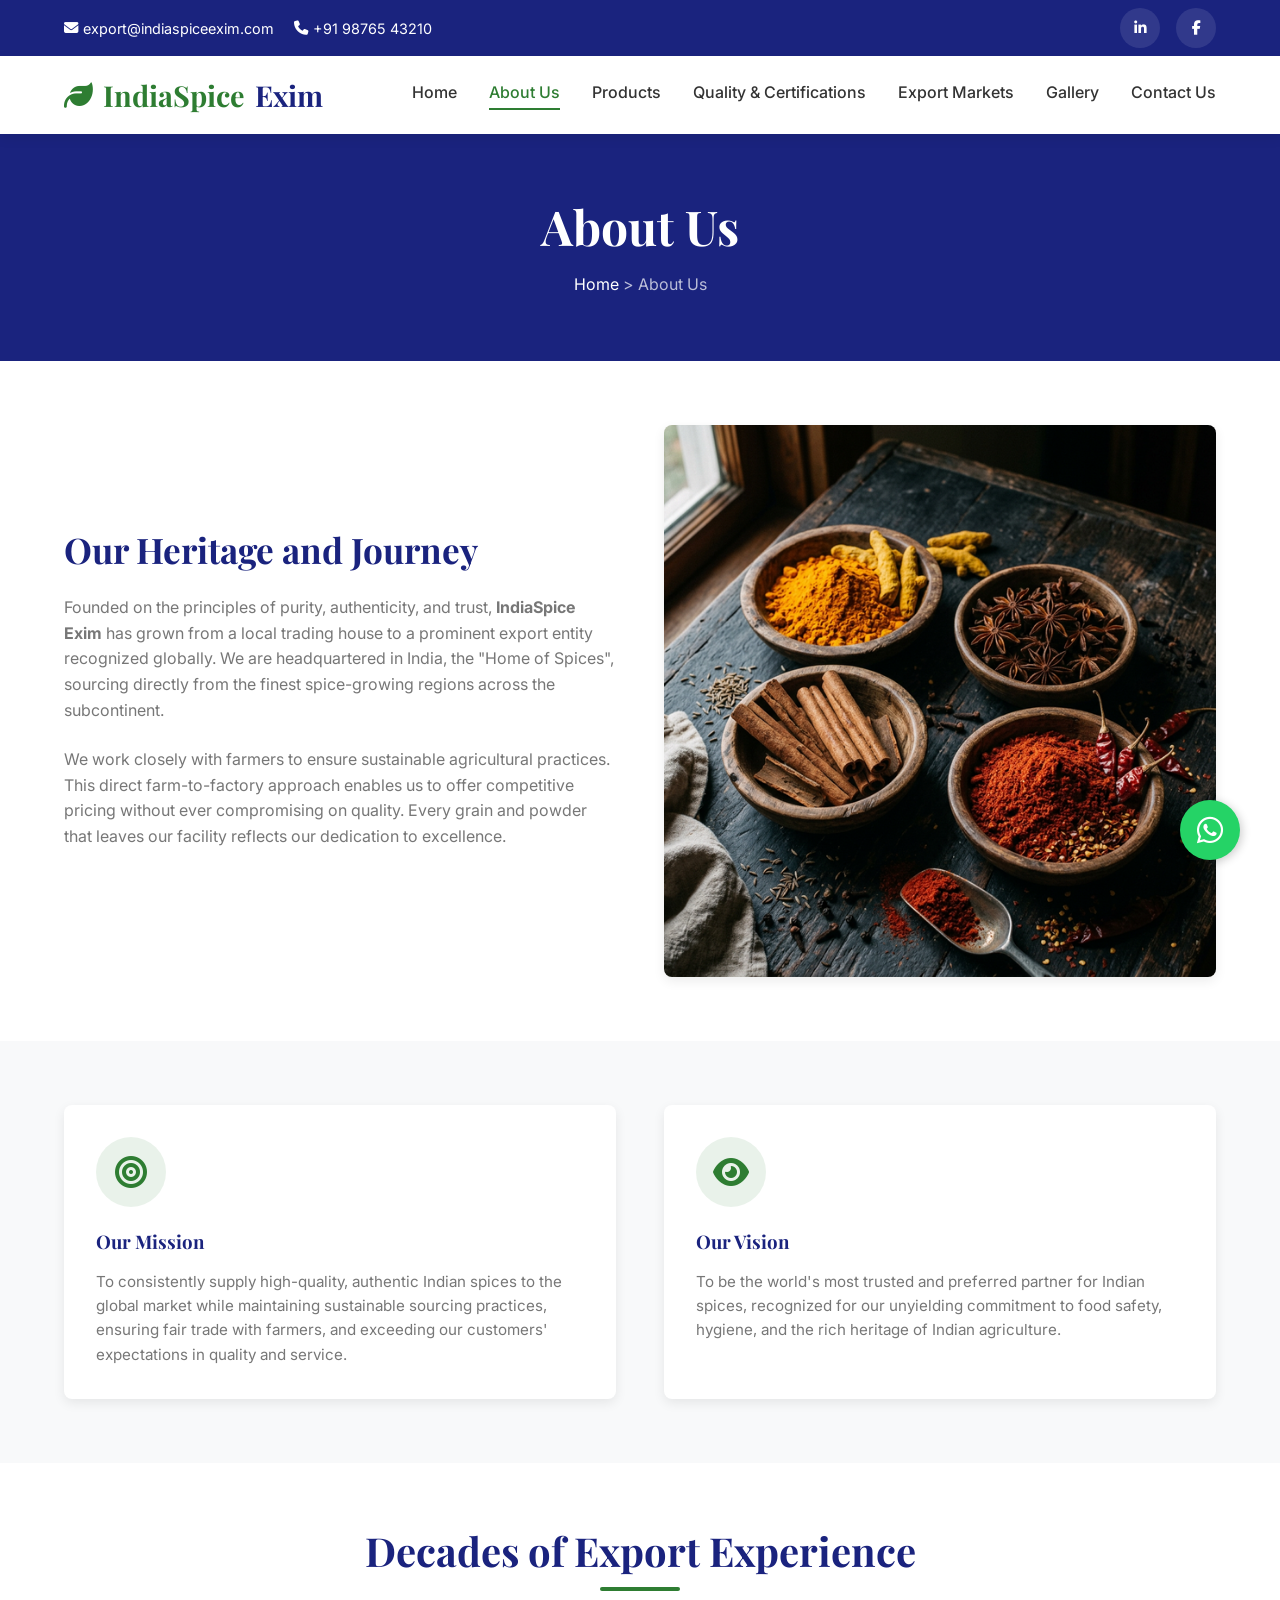
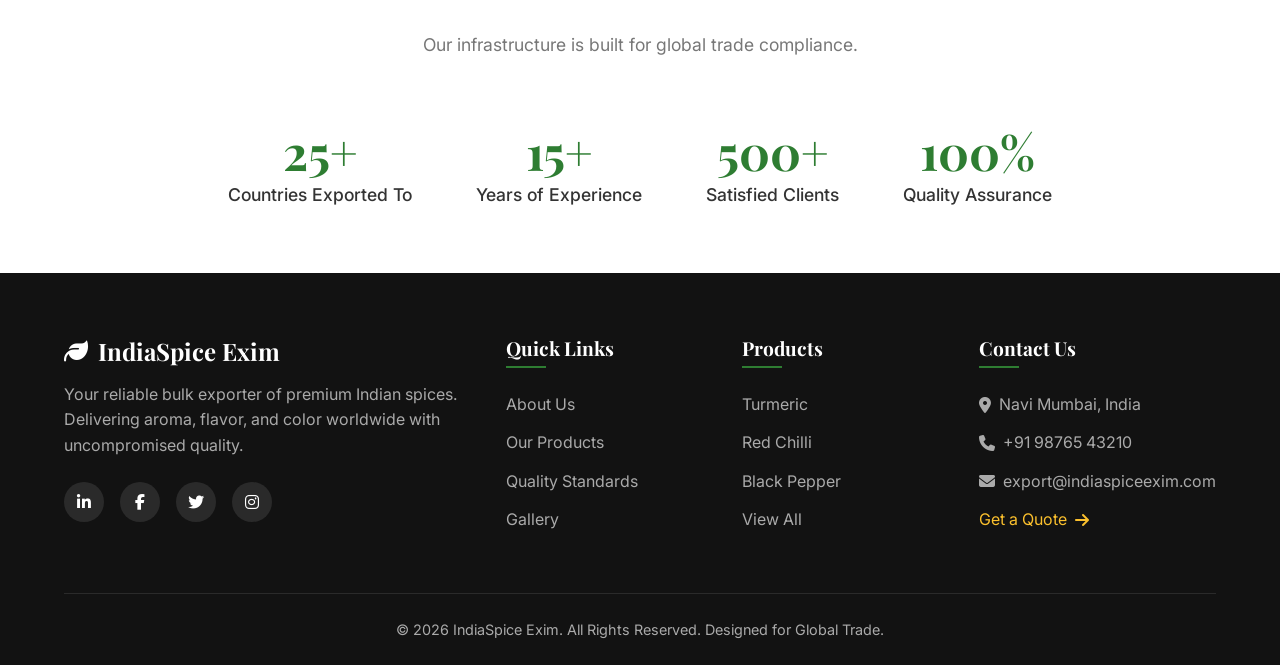
==== about.html @ eb97a2b5 "Add website files" ====
<!DOCTYPE html>
<html lang="en">

<head>
    <meta charset="UTF-8">
    <meta name="viewport" content="width=device-width, initial-scale=1.0">
    <title>About Us | IndiaSpice Exim</title>
    <!-- Google Fonts -->
    <link rel="preconnect" href="https://fonts.googleapis.com">
    <link rel="preconnect" href="https://fonts.gstatic.com" crossorigin>
    <link
        href="https://fonts.googleapis.com/css2?family=Inter:wght@300;400;500;600&family=Playfair+Display:wght@600;700&display=swap"
        rel="stylesheet">
    <!-- Font Awesome for Icons -->
    <link rel="stylesheet" href="https://cdnjs.cloudflare.com/ajax/libs/font-awesome/6.4.0/css/all.min.css">
    <!-- Custom CSS -->
    <link rel="stylesheet" href="css/style.css">
</head>

<body>

    <!-- Top Bar -->
    <div class="top-bar">
        <div class="container">
            <div class="top-bar-info">
                <span><i class="fas fa-envelope"></i> export@indiaspiceexim.com</span>
                <span><i class="fas fa-phone"></i> +91 98765 43210</span>
            </div>
            <div class="top-bar-social social-links">
                <a href="#"><i class="fab fa-linkedin-in"></i></a>
                <a href="#"><i class="fab fa-facebook-f"></i></a>
            </div>
        </div>
    </div>

    <!-- Header / Navigation -->
    <header class="header">
        <div class="container nav-container">
            <a href="index.html" class="logo">
                <i class="fas fa-leaf"></i>
                IndiaSpice <span>Exim</span>
            </a>

            <button class="mobile-menu-btn">
                <i class="fas fa-bars"></i>
            </button>

            <nav class="nav-links">
                <a href="index.html">Home</a>
                <a href="about.html" class="active">About Us</a>
                <a href="products.html">Products</a>
                <a href="quality.html">Quality & Certifications</a>
                <a href="markets.html">Export Markets</a>
                <a href="gallery.html">Gallery</a>
                <a href="contact.html">Contact Us</a>
            </nav>
        </div>
    </header>

    <!-- Page Header -->
    <section class="page-header">
        <div class="container">
            <h1>About Us</h1>
            <div class="breadcrumbs">
                <a href="index.html">Home</a> &gt; About Us
            </div>
        </div>
    </section>

    <!-- Company Story -->
    <section class="section">
        <div class="container">
            <div class="about-content">
                <div class="about-text">
                    <h2>Our Heritage and Journey</h2>
                    <p>Founded on the principles of purity, authenticity, and trust, <strong>IndiaSpice Exim</strong>
                        has grown from a local trading house to a prominent export entity recognized globally. We are
                        headquartered in India, the "Home of Spices", sourcing directly from the finest spice-growing
                        regions across the subcontinent.</p>
                    <p>We work closely with farmers to ensure sustainable agricultural practices. This direct
                        farm-to-factory approach enables us to offer competitive pricing without ever compromising on
                        quality. Every grain and powder that leaves our facility reflects our dedication to excellence.
                    </p>
                </div>
                <div class="about-image">
                    <img src="images/hero.png" alt="Spice Sourcing Operations" style="width: 100%; border-radius: 8px;">
                </div>
            </div>
        </div>
    </section>

    <!-- Mission & Vision -->
    <section class="section bg-light">
        <div class="container">
            <div style="display: grid; grid-template-columns: repeat(auto-fit, minmax(300px, 1fr)); gap: 3rem;">
                <div class="feature-card" style="text-align: left;">
                    <div class="feature-icon" style="margin: 0 0 1.5rem 0;"><i class="fas fa-bullseye"></i></div>
                    <h3>Our Mission</h3>
                    <p>To consistently supply high-quality, authentic Indian spices to the global market while
                        maintaining sustainable sourcing practices, ensuring fair trade with farmers, and exceeding our
                        customers' expectations in quality and service.</p>
                </div>
                <div class="feature-card" style="text-align: left;">
                    <div class="feature-icon" style="margin: 0 0 1.5rem 0;"><i class="fas fa-eye"></i></div>
                    <h3>Our Vision</h3>
                    <p>To be the world's most trusted and preferred partner for Indian spices, recognized for our
                        unyielding commitment to food safety, hygiene, and the rich heritage of Indian agriculture.</p>
                </div>
            </div>
        </div>
    </section>

    <!-- Export Experience -->
    <section class="section">
        <div class="container text-center">
            <h2 class="section-title">Decades of Export Experience</h2>
            <p class="section-subtitle">Our infrastructure is built for global trade compliance.</p>

            <div style="display: flex; justify-content: center; gap: 4rem; flex-wrap: wrap; margin-top: 3rem;">
                <div>
                    <h3 style="font-size: 3rem; color: var(--primary);">25+</h3>
                    <p style="font-weight: 500; font-size: 1.1rem;">Countries Exported To</p>
                </div>
                <div>
                    <h3 style="font-size: 3rem; color: var(--primary);">15+</h3>
                    <p style="font-weight: 500; font-size: 1.1rem;">Years of Experience</p>
                </div>
                <div>
                    <h3 style="font-size: 3rem; color: var(--primary);">500+</h3>
                    <p style="font-weight: 500; font-size: 1.1rem;">Satisfied Clients</p>
                </div>
                <div>
                    <h3 style="font-size: 3rem; color: var(--primary);">100%</h3>
                    <p style="font-weight: 500; font-size: 1.1rem;">Quality Assurance</p>
                </div>
            </div>
        </div>
    </section>

    <!-- Footer -->
    <footer class="footer">
        <div class="container">
            <div class="footer-grid">
                <div class="footer-about">
                    <h3><i class="fas fa-leaf"></i> IndiaSpice Exim</h3>
                    <p>Your reliable bulk exporter of premium Indian spices. Delivering aroma, flavor, and color
                        worldwide with uncompromised quality.</p>
                    <div class="social-links">
                        <a href="#"><i class="fab fa-linkedin-in"></i></a>
                        <a href="#"><i class="fab fa-facebook-f"></i></a>
                        <a href="#"><i class="fab fa-twitter"></i></a>
                        <a href="#"><i class="fab fa-instagram"></i></a>
                    </div>
                </div>
                <div class="footer-links">
                    <h4>Quick Links</h4>
                    <ul>
                        <li><a href="about.html">About Us</a></li>
                        <li><a href="products.html">Our Products</a></li>
                        <li><a href="quality.html">Quality Standards</a></li>
                        <li><a href="gallery.html">Gallery</a></li>
                    </ul>
                </div>
                <div class="footer-links">
                    <h4>Products</h4>
                    <ul>
                        <li><a href="products.html">Turmeric</a></li>
                        <li><a href="products.html">Red Chilli</a></li>
                        <li><a href="products.html">Black Pepper</a></li>
                        <li><a href="products.html">View All</a></li>
                    </ul>
                </div>
                <div class="footer-links">
                    <h4>Contact Us</h4>
                    <ul>
                        <li><a href="#"><i class="fas fa-map-marker-alt"></i> Navi Mumbai, India</a></li>
                        <li><a href="#"><i class="fas fa-phone"></i> +91 98765 43210</a></li>
                        <li><a href="#"><i class="fas fa-envelope"></i> export@indiaspiceexim.com</a></li>
                        <li><a href="contact.html" style="color: var(--accent); margin-top: 10px;">Get a Quote <i
                                    class="fas fa-arrow-right"></i></a></li>
                    </ul>
                </div>
            </div>
            <div class="footer-bottom">
                <p>&copy; 2026 IndiaSpice Exim. All Rights Reserved. Designed for Global Trade.</p>
            </div>
        </div>
    </footer>

    <!-- WhatsApp Floating Button -->
    <a href="https://wa.me/919876543210" class="whatsapp-float" target="_blank" title="Contact us on WhatsApp">
        <i class="fab fa-whatsapp"></i>
    </a>

    <!-- JS Scripts -->
    <script src="js/main.js"></script>
</body>

</html>
---- css/style.css ----
/* =========================================================================
   Spice Export - Global Styles
   ========================================================================= */

:root {
  /* Color Palette */
  --primary: #2e7d32;     /* Earthy Green */
  --primary-dark: #1b5e20;
  --secondary: #1a237e;   /* Navy Blue */
  --secondary-light: #534bae;
  --accent: #fbc02d;      /* Turmeric Yellow/Gold */
  --text-dark: #333333;
  --text-light: #777777;
  --bg-white: #ffffff;
  --bg-light: #f8f9fa;
  --bg-dark: #121212;

  /* Typography */
  --font-main: 'Inter', sans-serif;
  --font-heading: 'Playfair Display', serif; /* Gives a premium, corporate feel */

  /* Spacing */
  --space-sm: 0.5rem;
  --space-md: 1rem;
  --space-lg: 2rem;
  --space-xl: 4rem;

  /* Other */
  --radius: 8px;
  --shadow: 0 4px 12px rgba(0, 0, 0, 0.08);
  --shadow-hover: 0 8px 24px rgba(0, 0, 0, 0.12);
  --transition: all 0.3s ease;
}

/* =========================================================================
   Reset & Base
   ========================================================================= */
* {
  margin: 0;
  padding: 0;
  box-sizing: border-box;
}

body {
  font-family: var(--font-main);
  color: var(--text-dark);
  line-height: 1.6;
  background-color: var(--bg-white);
  overflow-x: hidden;
}

h1, h2, h3, h4, h5, h6 {
  font-family: var(--font-heading);
  color: var(--secondary);
  font-weight: 700;
  line-height: 1.2;
}

a {
  text-decoration: none;
  color: inherit;
  transition: var(--transition);
}

ul {
  list-style: none;
}

img {
  max-width: 100%;
  height: auto;
  display: block;
}

.container {
  width: 90%;
  max-width: 1200px;
  margin: 0 auto;
}

/* =========================================================================
   Typography Utilities
   ========================================================================= */
.section-title {
  text-align: center;
  font-size: 2.5rem;
  margin-bottom: var(--space-xl);
  position: relative;
  padding-bottom: var(--space-md);
}

.section-title::after {
  content: '';
  position: absolute;
  bottom: 0;
  left: 50%;
  transform: translateX(-50%);
  width: 80px;
  height: 4px;
  background-color: var(--primary);
  border-radius: 2px;
}

.section-subtitle {
  text-align: center;
  color: var(--text-light);
  font-size: 1.1rem;
  margin-top: -1.5rem;
  margin-bottom: var(--space-xl);
}

.text-center { text-align: center; }
.text-primary { color: var(--primary); }
.text-secondary { color: var(--secondary); }

/* =========================================================================
   Buttons
   ========================================================================= */
.btn {
  display: inline-block;
  padding: 0.8rem 2rem;
  border-radius: 50px; /* Pill shape for modern look */
  font-weight: 600;
  cursor: pointer;
  border: none;
  text-align: center;
  transition: var(--transition);
}

.btn-primary {
  background-color: var(--primary);
  color: var(--bg-white);
}

.btn-primary:hover {
  background-color: var(--primary-dark);
  transform: translateY(-2px);
  box-shadow: var(--shadow);
}

.btn-secondary {
  background-color: var(--secondary);
  color: var(--bg-white);
}

.btn-secondary:hover {
  background-color: var(--secondary-light);
  transform: translateY(-2px);
  box-shadow: var(--shadow);
}

.btn-outline {
  background-color: transparent;
  border: 2px solid var(--primary);
  color: var(--primary);
}

.btn-outline:hover {
  background-color: var(--primary);
  color: var(--bg-white);
}

/* =========================================================================
   Layout Sections
   ========================================================================= */
.section {
  padding: var(--space-xl) 0;
}

.bg-light {
  background-color: var(--bg-light);
}

/* =========================================================================
   Header (Global)
   ========================================================================= */
.header {
  background-color: var(--bg-white);
  box-shadow: var(--shadow);
  position: sticky;
  top: 0;
  z-index: 1000;
}

.top-bar {
  background-color: var(--secondary);
  color: var(--bg-white);
  font-size: 0.9rem;
  padding: 0.5rem 0;
}

.top-bar .container {
  display: flex;
  justify-content: space-between;
  align-items: center;
}

.top-bar-info span {
  margin-right: var(--space-md);
  display: inline-flex;
  align-items: center;
  gap: 5px;
}

.nav-container {
  display: flex;
  justify-content: space-between;
  align-items: center;
  padding: 1rem 0;
}

.logo {
  font-family: var(--font-heading);
  font-size: 1.8rem;
  font-weight: 700;
  color: var(--primary);
  display: flex;
  align-items: center;
  gap: 10px;
}

.logo span {
  color: var(--secondary);
}

.nav-links {
  display: flex;
  gap: 2rem;
}

.nav-links a {
  font-weight: 500;
  color: var(--text-dark);
  position: relative;
  padding-bottom: 5px;
}

.nav-links a::after {
  content: '';
  position: absolute;
  bottom: 0;
  left: 0;
  width: 0;
  height: 2px;
  background-color: var(--primary);
  transition: var(--transition);
}

.nav-links a:hover::after,
.nav-links a.active::after {
  width: 100%;
}

.nav-links a.active {
  color: var(--primary);
}

.mobile-menu-btn {
  display: none;
  background: none;
  border: none;
  font-size: 1.5rem;
  color: var(--secondary);
  cursor: pointer;
}

/* =========================================================================
   Hero Section
   ========================================================================= */
.hero {
  height: 80vh;
  min-height: 600px;
  background-size: cover;
  background-position: center;
  background-attachment: fixed; /* Parallax effect */
  position: relative;
  display: flex;
  align-items: center;
}

.hero::before {
  content: '';
  position: absolute;
  top: 0;
  left: 0;
  width: 100%;
  height: 100%;
  background: linear-gradient(to right, rgba(26, 35, 126, 0.8), rgba(46, 125, 50, 0.4));
}

.hero-content {
  position: relative;
  z-index: 10;
  color: var(--bg-white);
  max-width: 600px;
}

.hero-content h1 {
  font-size: 4rem;
  color: var(--bg-white);
  margin-bottom: var(--space-md);
  text-shadow: 2px 2px 4px rgba(0,0,0,0.5);
}

.hero-content p {
  font-size: 1.2rem;
  margin-bottom: var(--space-lg);
  opacity: 0.9;
}

.hero-tags {
  display: flex;
  gap: 1rem;
  margin-bottom: var(--space-lg);
}

.hero-tag {
  background: rgba(255, 255, 255, 0.2);
  backdrop-filter: blur(5px);
  padding: 0.5rem 1rem;
  border-radius: 4px;
  font-size: 0.9rem;
  display: flex;
  align-items: center;
  gap: 5px;
}

/* =========================================================================
   Product Cards
   ========================================================================= */
.product-grid {
  display: grid;
  grid-template-columns: repeat(auto-fit, minmax(280px, 1fr));
  gap: 2rem;
}

.product-card {
  background: var(--bg-white);
  border-radius: var(--radius);
  overflow: hidden;
  box-shadow: var(--shadow);
  transition: var(--transition);
  height: 100%;
  display: flex;
  flex-direction: column;
}

.product-card:hover {
  transform: translateY(-10px);
  box-shadow: var(--shadow-hover);
}

.product-img {
  height: 200px;
  overflow: hidden;
}

.product-img img {
  width: 100%;
  height: 100%;
  object-fit: cover;
  transition: transform 0.5s ease;
}

.product-card:hover .product-img img {
  transform: scale(1.1);
}

.product-info {
  padding: 1.5rem;
  flex-grow: 1;
  display: flex;
  flex-direction: column;
}

.product-info h3 {
  font-size: 1.4rem;
  margin-bottom: 0.5rem;
}

.product-grade {
  font-size: 0.85rem;
  color: var(--primary);
  font-weight: 600;
  margin-bottom: 0.8rem;
}

.product-info p {
  color: var(--text-light);
  font-size: 0.95rem;
  margin-bottom: 1.5rem;
  flex-grow: 1;
}

/* =========================================================================
   Features / Why Choose Us
   ========================================================================= */
.features-grid {
  display: grid;
  grid-template-columns: repeat(auto-fit, minmax(250px, 1fr));
  gap: 2rem;
}

.feature-card {
  text-align: center;
  padding: 2rem;
  background: var(--bg-white);
  border-radius: var(--radius);
  box-shadow: var(--shadow);
  transition: var(--transition);
}

.feature-card:hover {
  transform: translateY(-5px);
  box-shadow: var(--shadow-hover);
}

.feature-icon {
  width: 70px;
  height: 70px;
  background-color: rgba(46, 125, 50, 0.1);
  color: var(--primary);
  border-radius: 50%;
  display: flex;
  align-items: center;
  justify-content: center;
  font-size: 2rem;
  margin: 0 auto 1.5rem;
  transition: var(--transition);
}

.feature-card:hover .feature-icon {
  background-color: var(--primary);
  color: var(--bg-white);
}

.feature-card h3 {
  margin-bottom: 1rem;
}

.feature-card p {
  color: var(--text-light);
  font-size: 0.95rem;
}

/* =========================================================================
   Certifications
   ========================================================================= */
.cert-grid {
  display: flex;
  justify-content: center;
  flex-wrap: wrap;
  gap: 3rem;
  align-items: center;
}

.cert-item {
  width: 120px;
  height: 120px;
  display: flex;
  align-items: center;
  justify-content: center;
  background: #fff;
  border-radius: 50%;
  box-shadow: var(--shadow);
  padding: 1.5rem;
  transition: var(--transition);
}

.cert-item:hover {
  transform: scale(1.1);
  box-shadow: var(--shadow-hover);
}

/* =========================================================================
   Gallery
   ========================================================================= */
.gallery-grid {
  display: grid;
  grid-template-columns: repeat(auto-fill, minmax(300px, 1fr));
  gap: 1.5rem;
}

.gallery-item {
  position: relative;
  border-radius: var(--radius);
  overflow: hidden;
  height: 250px;
}

.gallery-item img {
  width: 100%;
  height: 100%;
  object-fit: cover;
  transition: transform 0.5s ease;
}

.gallery-overlay {
  position: absolute;
  top: 0;
  left: 0;
  width: 100%;
  height: 100%;
  background: rgba(26, 35, 126, 0.7);
  display: flex;
  align-items: center;
  justify-content: center;
  opacity: 0;
  transition: var(--transition);
  color: var(--bg-white);
  font-family: var(--font-heading);
  font-size: 1.5rem;
}

.gallery-item:hover img {
  transform: scale(1.1);
}

.gallery-item:hover .gallery-overlay {
  opacity: 1;
}

/* =========================================================================
   Contact Form
   ========================================================================= */
.contact-container {
  display: grid;
  grid-template-columns: 1fr 1fr;
  gap: 3rem;
  background: var(--bg-white);
  border-radius: var(--radius);
  box-shadow: var(--shadow);
  overflow: hidden;
}

.contact-info {
  background: var(--secondary);
  color: var(--bg-white);
  padding: 3rem;
}

.contact-info h3 {
  color: var(--bg-white);
  margin-bottom: 2rem;
  font-size: 2rem;
}

.contact-detail {
  display: flex;
  align-items: flex-start;
  gap: 1rem;
  margin-bottom: 1.5rem;
}

.contact-detail i {
  font-size: 1.2rem;
  color: var(--accent);
  margin-top: 5px;
}

.contact-form {
  padding: 3rem;
}

.form-group {
  margin-bottom: 1.5rem;
}

.form-group label {
  display: block;
  margin-bottom: 0.5rem;
  font-weight: 500;
  color: var(--text-dark);
}

.form-control {
  width: 100%;
  padding: 0.8rem 1rem;
  border: 1px solid #ddd;
  border-radius: 4px;
  font-family: inherit;
  font-size: 1rem;
  transition: border-color 0.3s;
}

.form-control:focus {
  outline: none;
  border-color: var(--primary);
  box-shadow: 0 0 0 3px rgba(46, 125, 50, 0.1);
}

textarea.form-control {
  resize: vertical;
  min-height: 120px;
}

/* =========================================================================
   Footer
   ========================================================================= */
.footer {
  background-color: var(--bg-dark);
  color: #aaaaaa;
  padding: 4rem 0 0 0;
}

.footer-grid {
  display: grid;
  grid-template-columns: 2fr 1fr 1fr 1fr;
  gap: 2rem;
  margin-bottom: 3rem;
}

.footer-about h3 {
  color: var(--bg-white);
  font-family: var(--font-heading);
  font-size: 1.5rem;
  margin-bottom: 1rem;
  display: flex;
  align-items: center;
  gap: 10px;
}

.footer-about p {
  margin-bottom: 1.5rem;
}

.social-links {
  display: flex;
  gap: 1rem;
}

.social-links a {
  width: 40px;
  height: 40px;
  border-radius: 50%;
  background: rgba(255,255,255,0.1);
  display: flex;
  align-items: center;
  justify-content: center;
  color: var(--bg-white);
  transition: var(--transition);
}

.social-links a:hover {
  background: var(--primary);
  transform: translateY(-3px);
}

.footer-links h4 {
  color: var(--bg-white);
  font-size: 1.2rem;
  margin-bottom: 1.5rem;
  position: relative;
  padding-bottom: 0.5rem;
}

.footer-links h4::after {
  content: '';
  position: absolute;
  bottom: 0;
  left: 0;
  width: 40px;
  height: 2px;
  background: var(--primary);
}

.footer-links ul li {
  margin-bottom: 0.8rem;
}

.footer-links ul li a {
  display: flex;
  align-items: center;
  gap: 8px;
  transition: var(--transition);
}

.footer-links ul li a:hover {
  color: var(--accent);
  padding-left: 5px;
}

.footer-bottom {
  border-top: 1px solid rgba(255,255,255,0.1);
  padding: 1.5rem 0;
  text-align: center;
  font-size: 0.9rem;
}

/* =========================================================================
   WhatsApp Floating Button
   ========================================================================= */
.whatsapp-float {
  position: fixed;
  width: 60px;
  height: 60px;
  bottom: 40px;
  right: 40px;
  background-color: #25d366;
  color: #FFF;
  border-radius: 50px;
  text-align: center;
  font-size: 30px;
  box-shadow: 2px 2px 10px rgba(0,0,0,0.2);
  z-index: 100;
  display: flex;
  align-items: center;
  justify-content: center;
  transition: var(--transition);
}

.whatsapp-float:hover {
  background-color: #1ebe57;
  transform: scale(1.1);
  color: #fff;
}

/* =========================================================================
   About Page Specific
   ========================================================================= */
.page-header {
  background-color: var(--secondary);
  color: var(--bg-white);
  padding: 4rem 0;
  text-align: center;
}

.page-header h1 {
  color: var(--bg-white);
  font-size: 3rem;
  margin-bottom: 1rem;
}

.page-header .breadcrumbs {
  color: rgba(255,255,255,0.7);
}

.page-header .breadcrumbs a {
  color: var(--bg-white);
}

.about-content {
  display: grid;
  grid-template-columns: 1fr 1fr;
  gap: 3rem;
  align-items: center;
}

.about-text h2 {
  font-size: 2.2rem;
  margin-bottom: 1.5rem;
}

.about-text p {
  margin-bottom: 1.5rem;
  color: var(--text-light);
}

.about-image img {
  border-radius: var(--radius);
  box-shadow: var(--shadow);
}

/* =========================================================================
   Responsive Design
   ========================================================================= */
@media (max-width: 992px) {
  .hero-content h1 {
    font-size: 3rem;
  }
  .contact-container {
    grid-template-columns: 1fr;
  }
  .about-content {
    grid-template-columns: 1fr;
  }
}

@media (max-width: 768px) {
  .top-bar {
    display: none;
  }
  
  .nav-links {
    position: absolute;
    top: 100%;
    left: 0;
    width: 100%;
    background: var(--bg-white);
    flex-direction: column;
    padding: 2rem;
    gap: 1.5rem;
    box-shadow: var(--shadow);
    transform: translateY(-150%);
    opacity: 0;
    visibility: hidden;
    transition: var(--transition);
  }
  
  .nav-links.active {
    transform: translateY(0);
    opacity: 1;
    visibility: visible;
  }
  
  .mobile-menu-btn {
    display: block;
  }

  .footer-grid {
    grid-template-columns: 1fr;
  }

  .hero-content h1 {
    font-size: 2.5rem;
  }

  .section-title {
    font-size: 2rem;
  }
}

@media (max-width: 480px) {
  .hero-tags {
    flex-direction: column;
  }
  .whatsapp-float {
    bottom: 20px;
    right: 20px;
  }
}
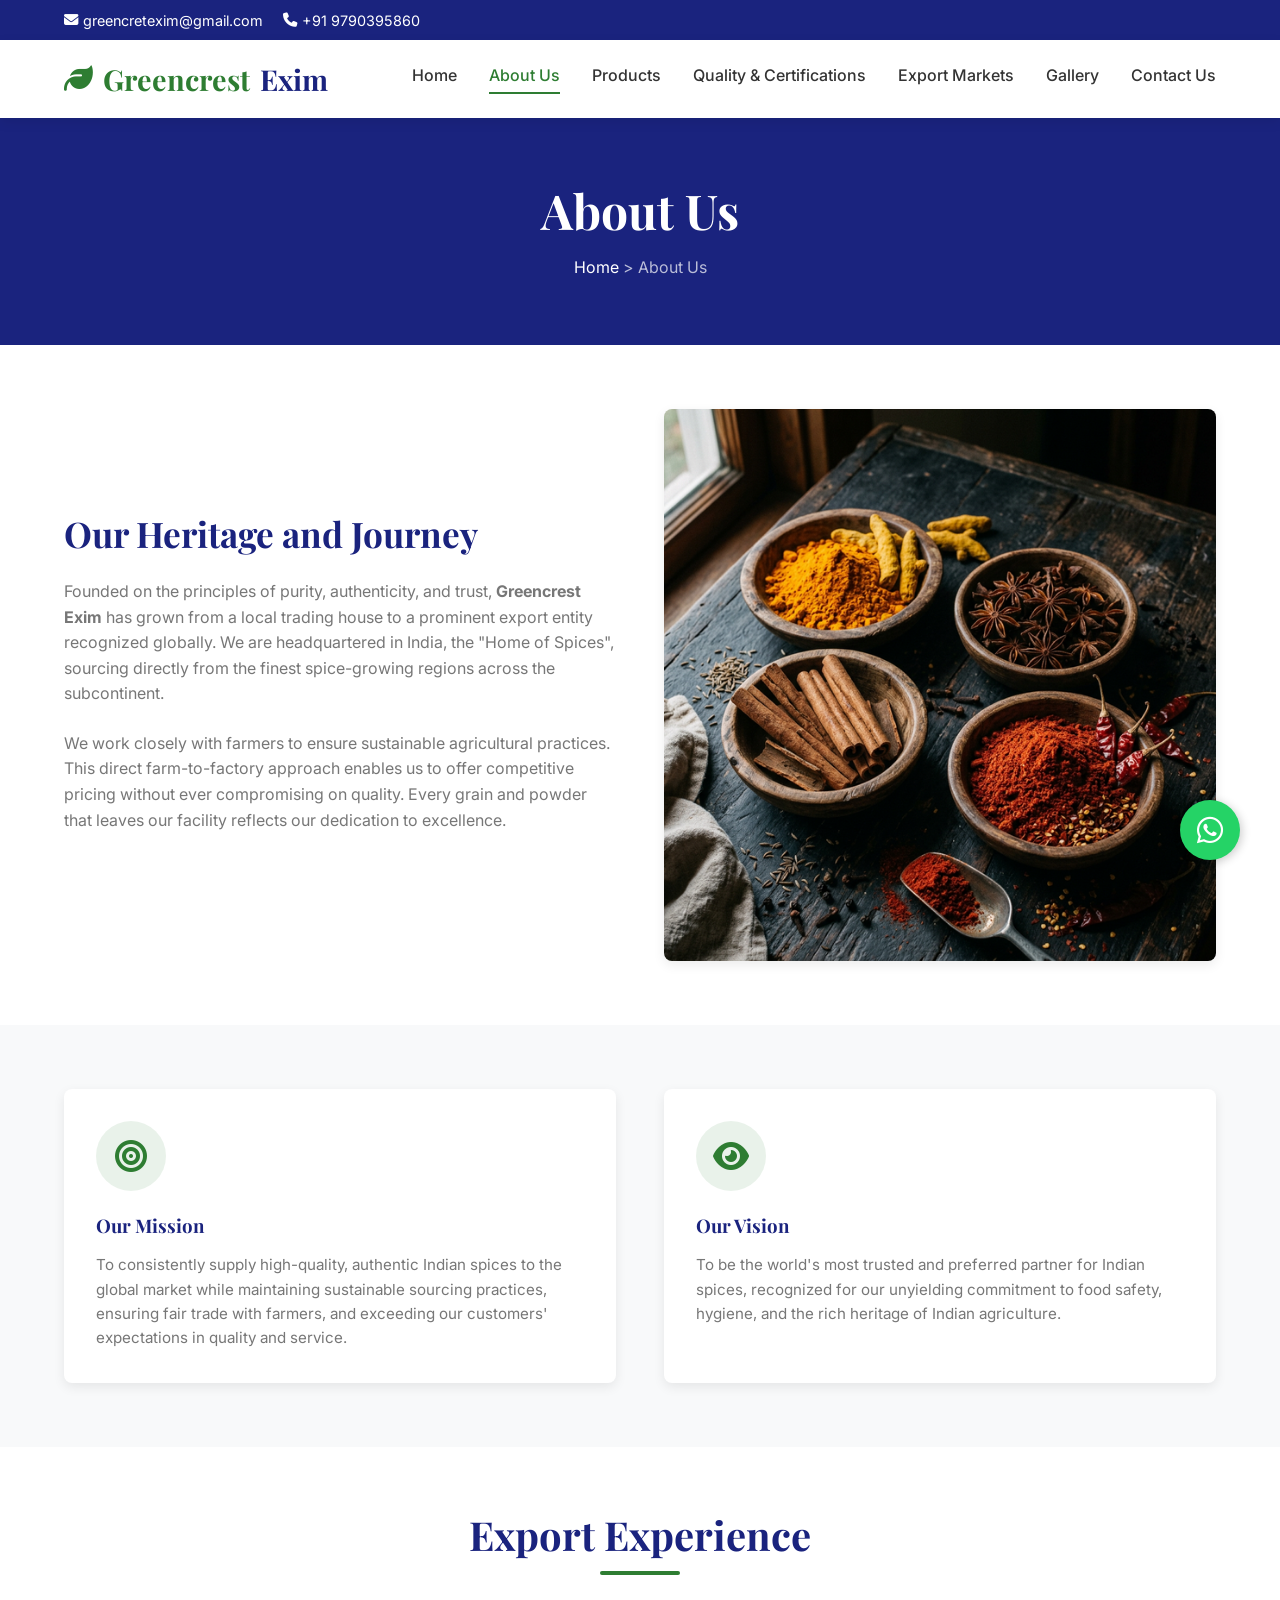
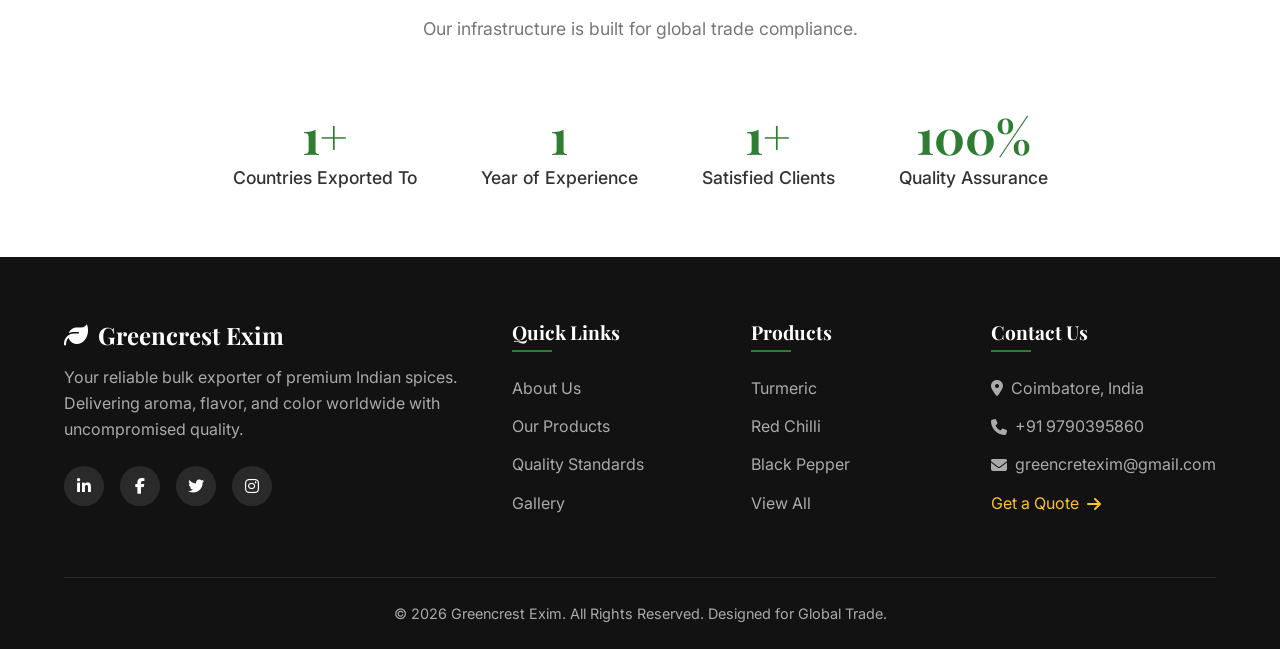
==== commit c34d022f: "feat: initialize project structure with HTML pages, CSS styles, and JavaScript functionality" ====
--- a/about.html
+++ b/about.html
@@ -4,7 +4,7 @@
 <head>
     <meta charset="UTF-8">
     <meta name="viewport" content="width=device-width, initial-scale=1.0">
-    <title>About Us | IndiaSpice Exim</title>
+    <title>About Us | Greencrest Exim</title>
     <!-- Google Fonts -->
     <link rel="preconnect" href="https://fonts.googleapis.com">
     <link rel="preconnect" href="https://fonts.gstatic.com" crossorigin>
@@ -23,12 +23,8 @@
     <div class="top-bar">
         <div class="container">
             <div class="top-bar-info">
-                <span><i class="fas fa-envelope"></i> export@indiaspiceexim.com</span>
-                <span><i class="fas fa-phone"></i> +91 98765 43210</span>
-            </div>
-            <div class="top-bar-social social-links">
-                <a href="#"><i class="fab fa-linkedin-in"></i></a>
-                <a href="#"><i class="fab fa-facebook-f"></i></a>
+                <span><i class="fas fa-envelope"></i> greencretexim@gmail.com</span>
+                <span><i class="fas fa-phone"></i> +91 9790395860</span>
             </div>
         </div>
     </div>
@@ -38,7 +34,7 @@
         <div class="container nav-container">
             <a href="index.html" class="logo">
                 <i class="fas fa-leaf"></i>
-                IndiaSpice <span>Exim</span>
+                Greencrest <span>Exim</span>
             </a>
 
             <button class="mobile-menu-btn">
@@ -73,7 +69,7 @@
             <div class="about-content">
                 <div class="about-text">
                     <h2>Our Heritage and Journey</h2>
-                    <p>Founded on the principles of purity, authenticity, and trust, <strong>IndiaSpice Exim</strong>
+                    <p>Founded on the principles of purity, authenticity, and trust, <strong>Greencrest Exim</strong>
                         has grown from a local trading house to a prominent export entity recognized globally. We are
                         headquartered in India, the "Home of Spices", sourcing directly from the finest spice-growing
                         regions across the subcontinent.</p>
@@ -113,20 +109,20 @@
     <!-- Export Experience -->
     <section class="section">
         <div class="container text-center">
-            <h2 class="section-title">Decades of Export Experience</h2>
+            <h2 class="section-title">Export Experience</h2>
             <p class="section-subtitle">Our infrastructure is built for global trade compliance.</p>
 
             <div style="display: flex; justify-content: center; gap: 4rem; flex-wrap: wrap; margin-top: 3rem;">
                 <div>
-                    <h3 style="font-size: 3rem; color: var(--primary);">25+</h3>
+                    <h3 style="font-size: 3rem; color: var(--primary);">1+</h3>
                     <p style="font-weight: 500; font-size: 1.1rem;">Countries Exported To</p>
                 </div>
                 <div>
-                    <h3 style="font-size: 3rem; color: var(--primary);">15+</h3>
-                    <p style="font-weight: 500; font-size: 1.1rem;">Years of Experience</p>
+                    <h3 style="font-size: 3rem; color: var(--primary);">1</h3>
+                    <p style="font-weight: 500; font-size: 1.1rem;">Year of Experience</p>
                 </div>
                 <div>
-                    <h3 style="font-size: 3rem; color: var(--primary);">500+</h3>
+                    <h3 style="font-size: 3rem; color: var(--primary);">1+</h3>
                     <p style="font-weight: 500; font-size: 1.1rem;">Satisfied Clients</p>
                 </div>
                 <div>
@@ -142,7 +138,7 @@
         <div class="container">
             <div class="footer-grid">
                 <div class="footer-about">
-                    <h3><i class="fas fa-leaf"></i> IndiaSpice Exim</h3>
+                    <h3><i class="fas fa-leaf"></i> Greencrest Exim</h3>
                     <p>Your reliable bulk exporter of premium Indian spices. Delivering aroma, flavor, and color
                         worldwide with uncompromised quality.</p>
                     <div class="social-links">
@@ -173,22 +169,22 @@
                 <div class="footer-links">
                     <h4>Contact Us</h4>
                     <ul>
-                        <li><a href="#"><i class="fas fa-map-marker-alt"></i> Navi Mumbai, India</a></li>
-                        <li><a href="#"><i class="fas fa-phone"></i> +91 98765 43210</a></li>
-                        <li><a href="#"><i class="fas fa-envelope"></i> export@indiaspiceexim.com</a></li>
+                        <li><a href="#"><i class="fas fa-map-marker-alt"></i> Coimbatore, India</a></li>
+                        <li><a href="#"><i class="fas fa-phone"></i> +91 9790395860</a></li>
+                        <li><a href="#"><i class="fas fa-envelope"></i> greencretexim@gmail.com</a></li>
                         <li><a href="contact.html" style="color: var(--accent); margin-top: 10px;">Get a Quote <i
                                     class="fas fa-arrow-right"></i></a></li>
                     </ul>
                 </div>
             </div>
             <div class="footer-bottom">
-                <p>&copy; 2026 IndiaSpice Exim. All Rights Reserved. Designed for Global Trade.</p>
+                <p>&copy; 2026 Greencrest Exim. All Rights Reserved. Designed for Global Trade.</p>
             </div>
         </div>
     </footer>
 
     <!-- WhatsApp Floating Button -->
-    <a href="https://wa.me/919876543210" class="whatsapp-float" target="_blank" title="Contact us on WhatsApp">
+    <a href="https://wa.me/919790395860" class="whatsapp-float" target="_blank" title="Contact us on WhatsApp">
         <i class="fab fa-whatsapp"></i>
     </a>
 
